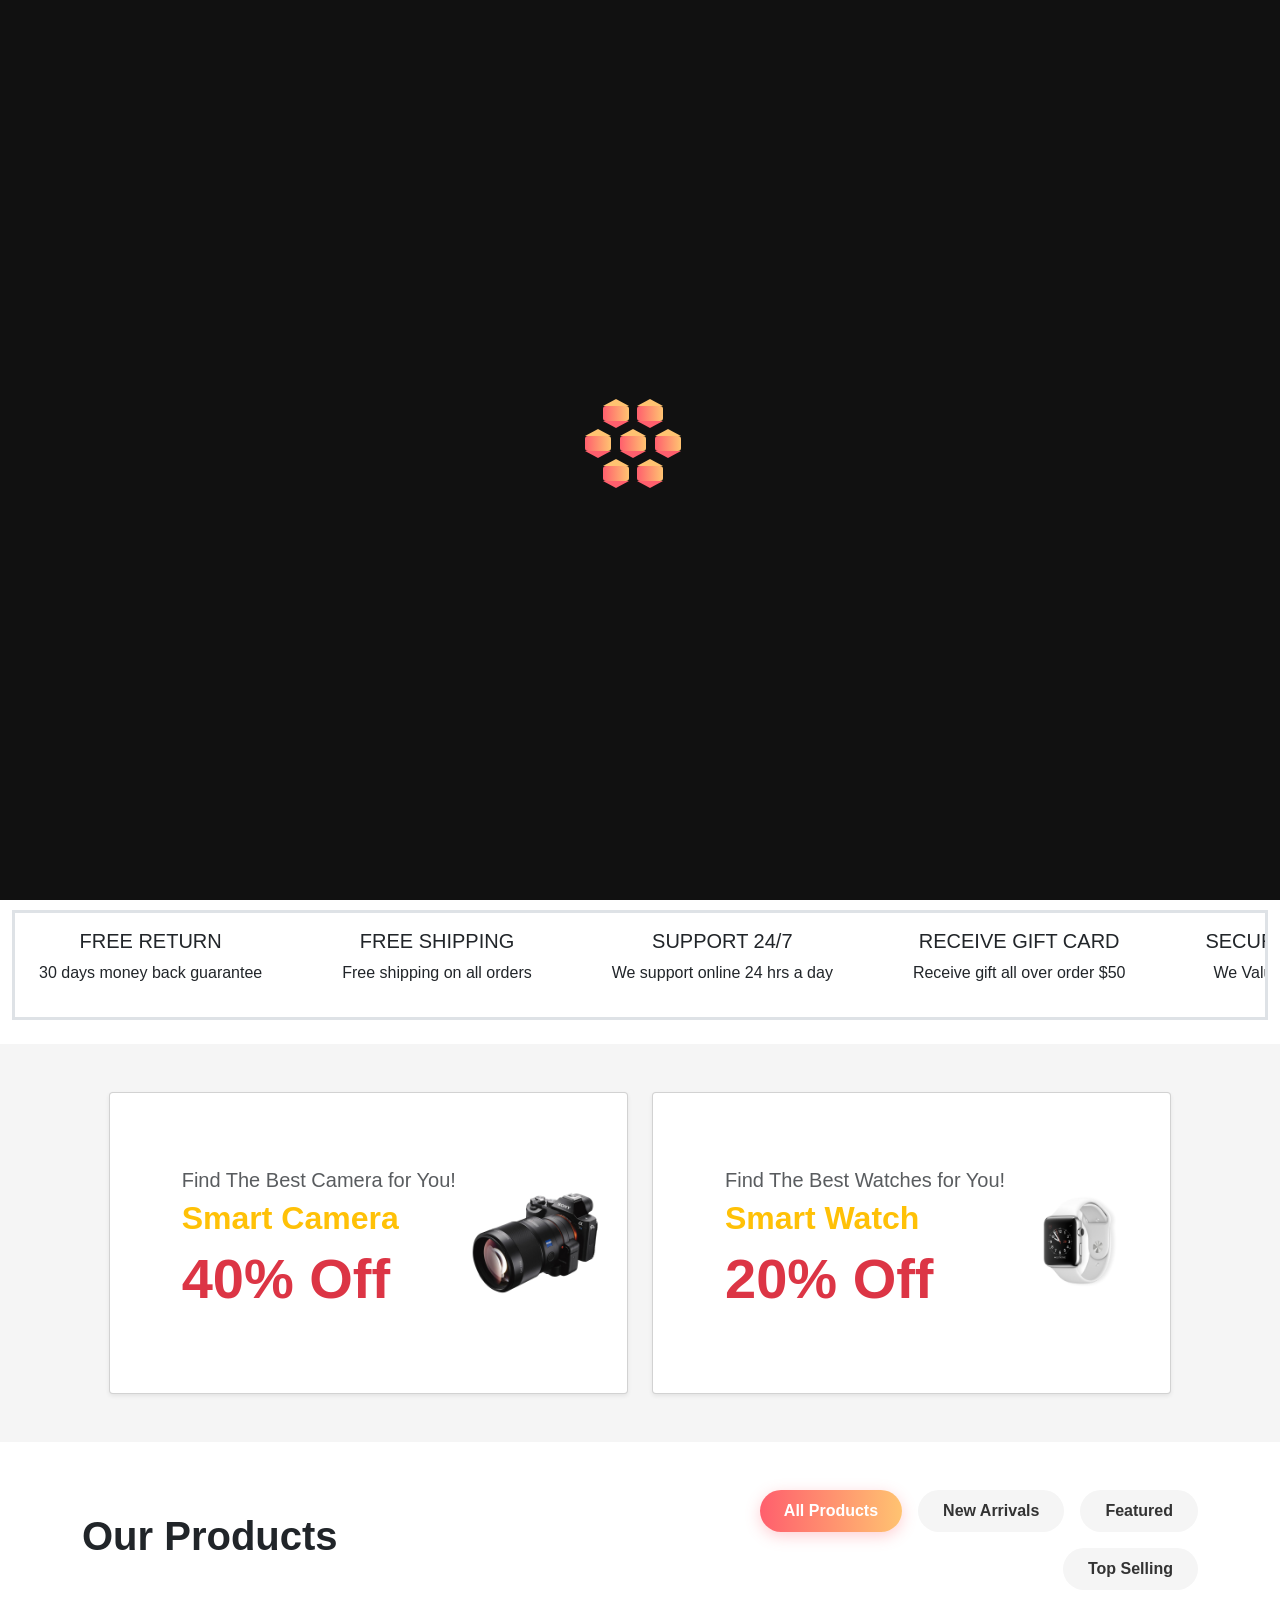
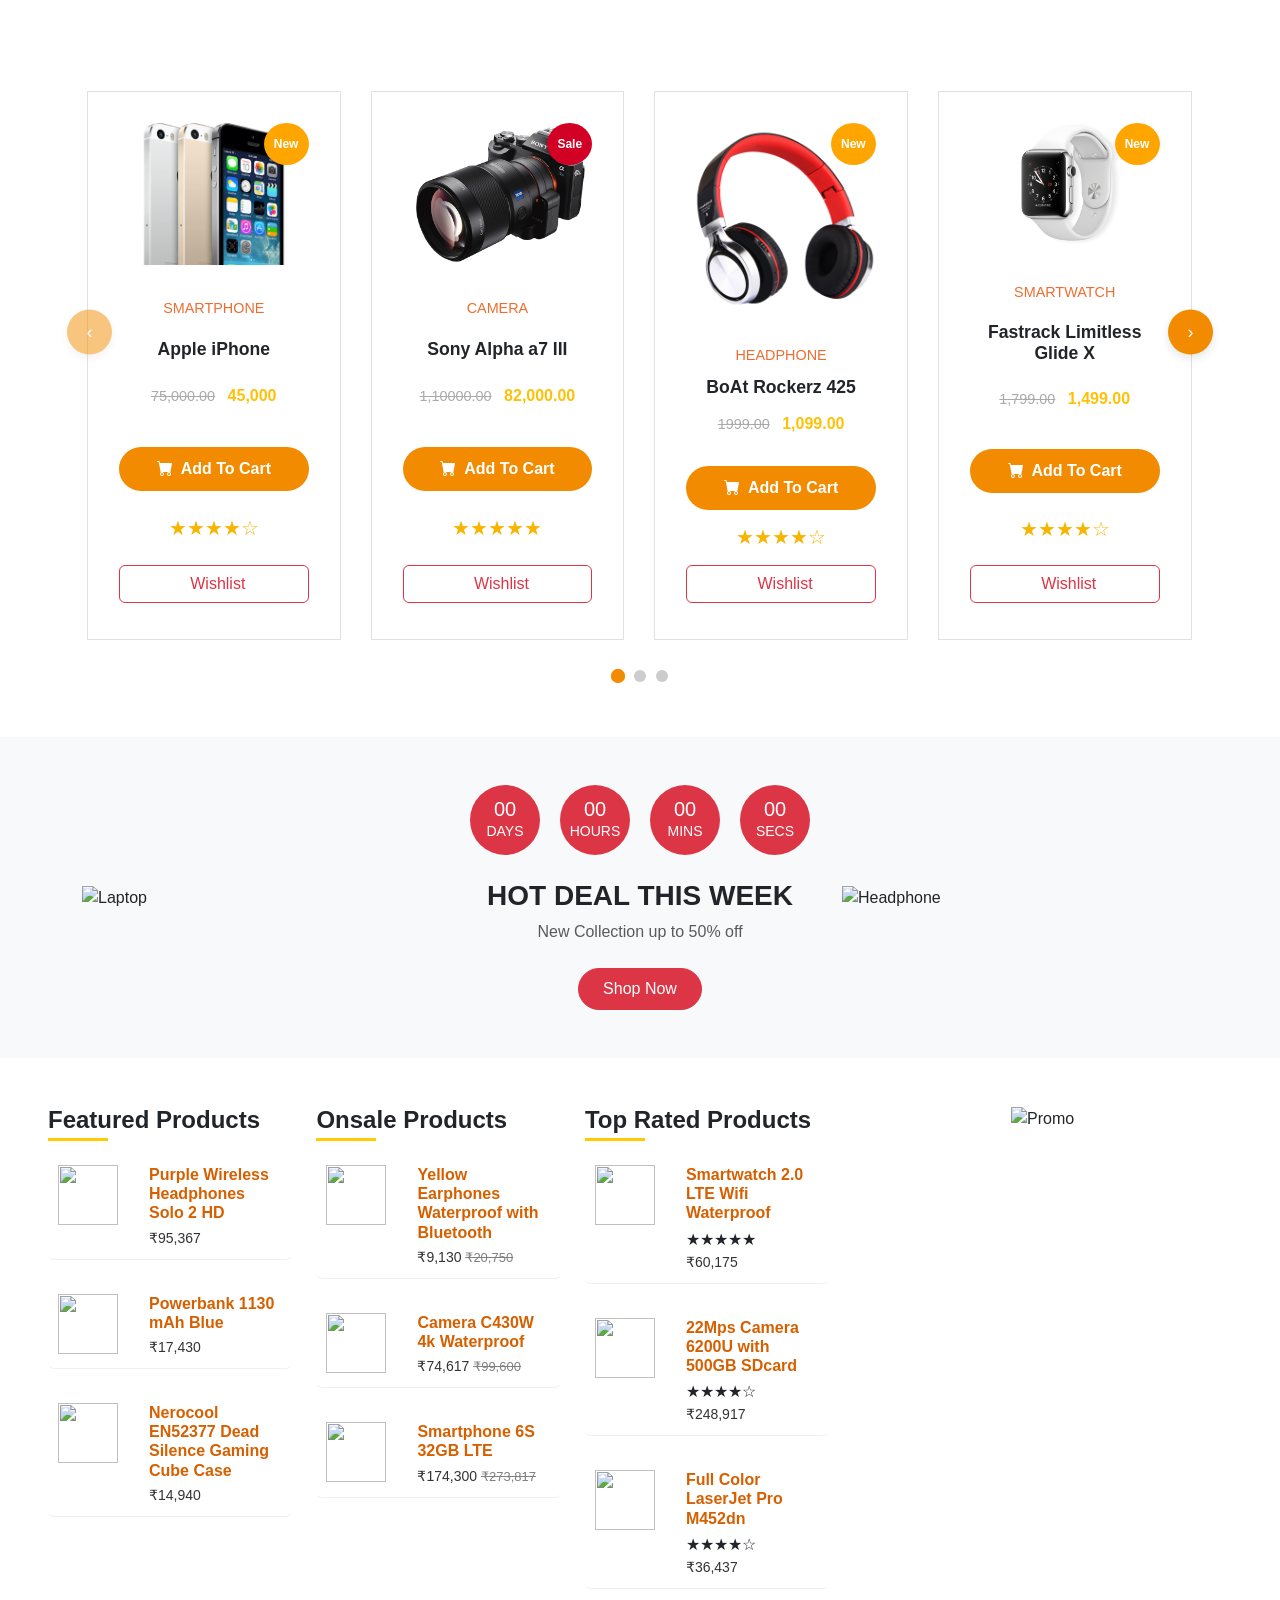
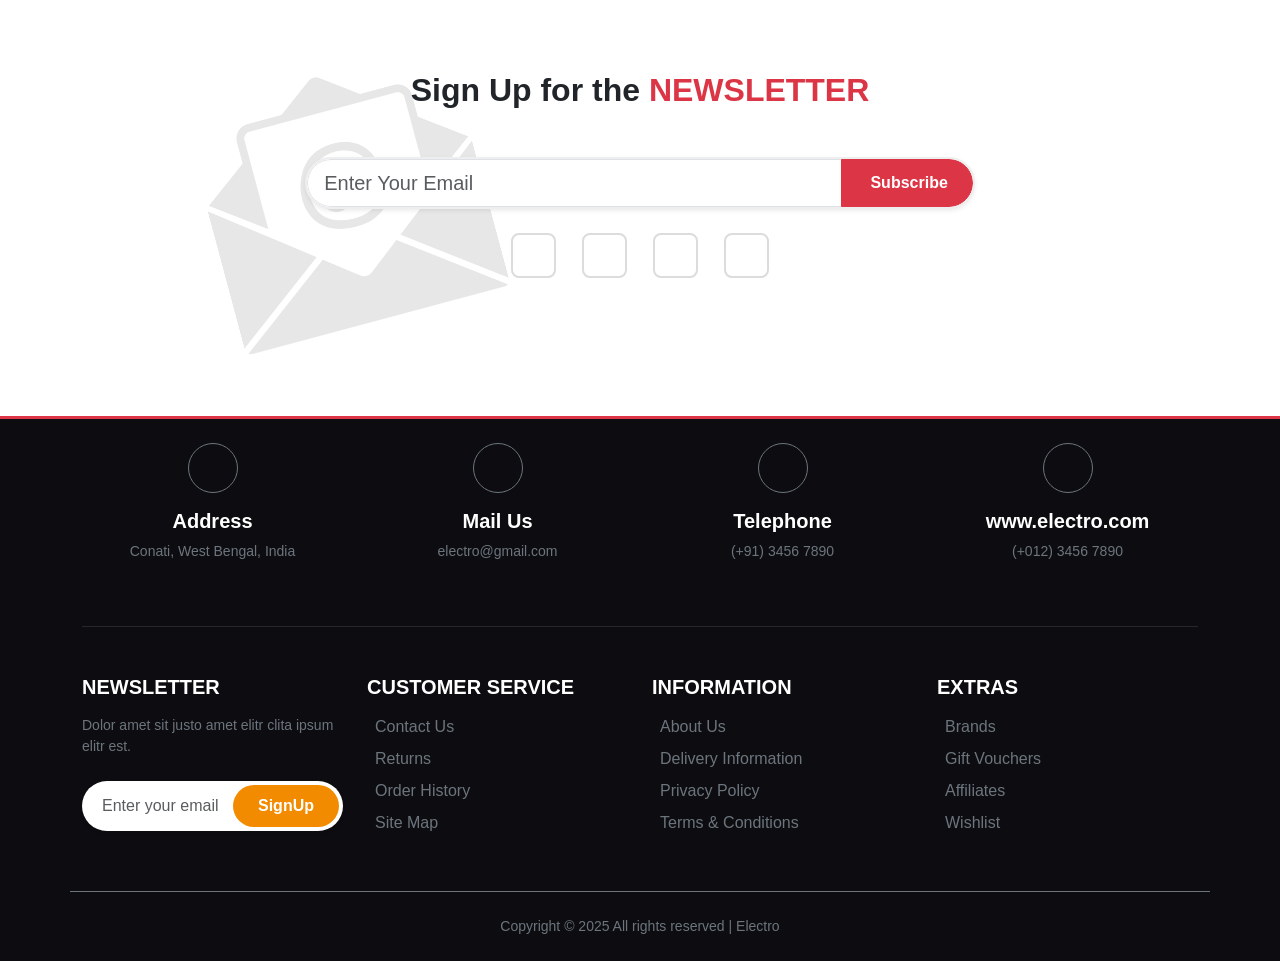
==== index.html @ 492ac446 "first commit" ====
<!DOCTYPE html>
<html lang="en">

<head>
  <meta charset="UTF-8">
  <meta name="viewport" content="width=device-width, initial-scale=1.0">
  <title>Electro</title>

  <link rel="preconnect" href="https://fonts.googleapis.com">
  <link rel="preconnect" href="https://fonts.gstatic.com" crossorigin>
  <link
    href="https://fonts.googleapis.com/css2?family=Exo+2:wght@400;600;700&family=Segoe+UI:wght@400;600;700&display=swap"
    rel="stylesheet">

  <link rel="stylesheet" href="Assets/bootstrap-5.3.7-dist/css/bootstrap.min.css">
  <link rel="stylesheet" href="https://cdnjs.cloudflare.com/ajax/libs/OwlCarousel2/2.3.4/assets/owl.carousel.min.css">
  <link rel="stylesheet"
    href="https://cdnjs.cloudflare.com/ajax/libs/OwlCarousel2/2.3.4/assets/owl.theme.default.min.css">

  <link rel="stylesheet" href="style.css">
  <link rel="stylesheet" href="https://cdnjs.cloudflare.com/ajax/libs/font-awesome/7.0.0/css/all.min.css">
  <link rel="stylesheet" href="https://cdnjs.cloudflare.com/ajax/libs/aos/2.3.4/aos.css">
  <link rel="icon" href="Assets/Images/Fav_icon.png" type="image/x-icon">
  <link rel="stylesheet" href="https://cdn.jsdelivr.net/npm/bootstrap-icons@1.11.3/font/bootstrap-icons.min.css">

  <style>

    @media (max-width: 576px) {
      body {
        padding-top: 260px !important;
      }

      .navbar-2 {
        top: 205px !important;
      }

      #carouselExampleAutoplaying {
        margin-top: 0;
        height: auto;
        min-height: 350px;
      }
    }

    #carouselExampleAutoplaying {
      position: relative;
      overflow: hidden;
      min-height: 450px;
      max-height: 70vh;
      background-color: #fff;
    }

    .carousel-inner,
    .carousel-item {
      height: 100%;
    }

    .carousel-item .row {
      height: 100%;
      align-items: center;
    }

    .carousel-control-prev,
    .carousel-control-next {
      top: 50%;
      transform: translateY(-50%);
      width: 45px;
      height: 45px;
      background-color: #f28b00;
      border-radius: 50%;
      opacity: 0.8;
    }

    @media (max-width: 576px) {

      .carousel-control-prev,
      .carousel-control-next {
        width: 38px;
        height: 38px;
        top: auto;
        bottom: 15px;
        transform: none;
      }

      .carousel-control-prev {
        left: 25%;
      }

      .carousel-control-next {
        right: 25%;
      }
    }

    #cart-toast {
      visibility: hidden;
      min-width: 200px;
      background: #28a745;
      color: #fff;
      text-align: center;
      border-radius: 8px;
      padding: 12px;
      position: fixed;
      z-index: 99999;
      right: 20px;
      bottom: 20px;
      font-size: 14px;
      opacity: 0;
      transition: opacity 0.3s;
    }

    #cart-toast.show {
      visibility: visible;
      opacity: 1;
    }

    #wishlist-toast {
      visibility: hidden;
      min-width: 200px;
      background: #e60023;
      color: #fff;
      text-align: center;
      border-radius: 8px;
      padding: 12px;
      position: fixed;
      z-index: 99999;
      right: 20px;
      bottom: 70px;
      opacity: 0;
      transition: opacity .3s;
    }

    #wishlist-toast.show {
      visibility: visible;
      opacity: 1;
    }
  </style>
  <script src="https://cdnjs.cloudflare.com/ajax/libs/jquery/3.7.1/jquery.min.js"></script>
  <script src="products.js"></script>
</head>

<body>


  <div id="preloader">
    <div class="honeycomb">
      <div></div>
      <div></div>
      <div></div>
      <div></div>
      <div></div>
      <div></div>
      <div></div>
    </div>
  </div>

  <div class="main">

    <div id="header-placeholder"></div>

    <div id="carouselExampleAutoplaying" class="carousel slide" data-bs-ride="carousel" data-bs-interval="4000">
      <div class="carousel-inner">
        <div class="carousel-item active">
          <div class="row g-0 h-100 align-items-center justify-content-center p-4 p-md-0">
            <div class="col-12 col-md-6 text-center">
              <img src="Assets/Images/carousel-1.png" class="img-fluid w-100" alt="Laptop"
                onerror="this.src='https://placehold.co/600x400/eeeeee/cccccc?text=Image+Not+Found'">
            </div>
            <div class="col-12 col-md-4 text-center text-md-start py-4">
              <h5 class="text-uppercase text-muted">Save up to ₹35,000</h5>
              <h1 class="fw-bold anim">On Selected Laptops, Desktops & Smartphones</h1>
              <p class="text-muted">*Terms & Conditions Apply</p>
              <a href="#" class="btn custom-orange rounded-pill px-4 pb-2 fw-bold py-2 fs-5" style="height: 50px;">Shop
                Now</a>
            </div>
          </div>
        </div>

        <div class="carousel-item">
          <div class="row g-0 h-100 align-items-center justify-content-center p-4 p-md-0">
            <div class="col-12 col-md-6 text-center">
              <img src="Assets/Images/carousel-2.png" class="img-fluid w-100" alt="Offer"
                onerror="this.src='https://placehold.co/600x400/eeeeee/cccccc?text=Image+Not+Found'">
            </div>
            <div class="col-12 col-md-4 text-center text-md-start py-4">
              <h5 class="text-uppercase text-muted">Big Discounts Upto 20%</h5>
              <h1 class="fw-bold anim">On Latest Gadgets, Accessories & Much more</h1>
              <p class="text-muted">*Limited Time Only</p>
              <a href="#" class="btn custom-orange rounded-pill px-4 fw-bold py-2 fs-5" style="height: 50px;">Shop
                Now</a>
            </div>
          </div>
        </div>
      </div>

      <button class="carousel-control-prev ms-4" type="button" data-bs-target="#carouselExampleAutoplaying"
        data-bs-slide="prev">
        <span class="carousel-control-prev-icon"></span>
      </button>
      <button class="carousel-control-next me-4" type="button" data-bs-target="#carouselExampleAutoplaying"
        data-bs-slide="next">
        <span class="carousel-control-next-icon"></span>
      </button>
    </div>


    <div class="container pt-4">
      <div class="row g-4">
        <div class="col-md-6 col-lg-4" data-aos="zoom-in-down">
          <div class="card text-white position-relative overflow-hidden  rounded-0" style="cursor: pointer;">
            <img src="https://themewagon.github.io/electro/img/shop01.png" class="card-img w-100" alt="Laptop">
            <div class="position-absolute top-0 start-0 w-100 h-100"
              style="background: linear-gradient(135deg, rgba(210, 47, 63, 0.8) 50%, transparent 50%);">
            </div>
            <div class="card-img-overlay d-flex flex-column justify-content-center">
              <h4 class="fw-bold">Laptop<br>Collection</h4>
              <h6>Shop Now <i class="fa-solid fa-arrow-right"></i></h6>
            </div>
          </div>
        </div>

        <div class="col-md-6 col-lg-4" data-aos="zoom-in-down">
          <div class="card text-white position-relative overflow-hidden rounded-0 " style="cursor: pointer;"">
        <img src=" https://themewagon.github.io/electro/img/shop03.png" class="card-img w-100" alt="Laptop">
            <div class="position-absolute top-0 start-0 w-100 h-100"
              style="background: linear-gradient(135deg, rgba(210, 47, 63, 0.8) 50%, transparent 50%);">
            </div>
            <div class="card-img-overlay d-flex flex-column justify-content-center">
              <h4 class="fw-bold">Smartphone<br>Collection</h4>
              <h6>Shop Now <i class="fa-solid fa-arrow-right"></i></h6>
            </div>
          </div>
        </div>

        <div class="col-md-6 col-lg-4" data-aos="zoom-in-down">
          <div class="card text-white position-relative overflow-hidden rounded-0" style="cursor: pointer;">
            <img src="https://themewagon.github.io/electro/img/shop02.png" class="card-img w-100" alt="Laptop">
            <div class="position-absolute top-0 start-0 w-100 h-100"
              style="background: linear-gradient(135deg, rgba(210, 47, 63, 0.8) 50%, transparent 50%);">
            </div>
            <div class="card-img-overlay d-flex flex-column justify-content-center">
              <h4 class="fw-bold">Electronics<br>Accessories<br>Collection</h4>
              <h6>Shop Now <i class="fa-solid fa-arrow-right"></i></h6>
            </div>
          </div>
        </div>
      </div>
    </div>


    <div class="container-fluid py-4 overflow-hidden">
      <div class="marquee-wrapper border border-3 mt-4 py-3">
        <div class="marquee d-flex align-items-center">
          <div class="marquee-item text-center px-4">
            <i class="fa-solid fa-rotate text-danger fs-2"></i>
            <h5>FREE RETURN</h5>
            <p>30 days money back guarantee</p>
          </div>
          <div class="marquee-item text-center px-4">
            <i class="fa-solid fa-paper-plane text-danger fs-2"></i>
            <h5>FREE SHIPPING</h5>
            <p>Free shipping on all orders</p>
          </div>
          <div class="marquee-item text-center px-4">
            <i class="fa-solid fa-gift text-danger fs-2"></i>
            <h5>SUPPORT 24/7</h5>
            <p>We support online 24 hrs a day</p>
          </div>
          <div class="marquee-item text-center px-4">
            <i class="fa-solid fa-credit-card text-danger fs-2"></i>
            <h5>RECEIVE GIFT CARD</h5>
            <p>Receive gift all over order $50</p>
          </div>
          <div class="marquee-item text-center px-4">
            <i class="fa-solid fa-lock text-danger fs-2"></i>
            <h5>SECURE PAYMENT</h5>
            <p>We Value Your Security</p>
          </div>
          <div class="marquee-item text-center px-4">
            <i class="fa-solid fa-blog text-danger fs-2"></i>
            <h5>ONLINE SERVICE</h5>
            <p>Free return products in 30 days</p>
          </div>

          <div class="marquee-item text-center px-4">
            <i class="fa-solid fa-rotate text-danger fs-2"></i>
            <h5>FREE RETURN</h5>
            <p>30 days money back guarantee</p>
          </div>
          <div class="marquee-item text-center px-4">
            <i class="fa-solid fa-paper-plane text-danger fs-2"></i>
            <h5>FREE SHIPPING</h5>
            <p>Free shipping on all orders</p>
          </div>
        </div>
      </div>
    </div>

    <div class="w-100 justify-content-center" style="min-height: 44vh; background-color: #f5f5f5;">
      <div class="py-5">
        <div class="row g-4 justify-content-center ">
          <div class="col-12 col-md-6 col-lg-5">
            <div class="card p-4 shadow-sm rounded-1" data-aos="zoom-out-right">
              <div class="row g-0 align-items-center py-5 ps-5">
                <div class="col-8">
                  <p class="card-text text-muted mb-1 fs-5">Find The Best Camera for You!</p>
                  <h2 class="card-title fw-bold text-warning">Smart Camera</h2>
                  <h1 class="text-danger fw-bold display-4">40% Off</h1>
                </div>
                <div class="col-4 d-flex justify-content-center align-items-center">
                  <img src="Assets/Images/pngegg.png" class="img-fluid rounded-start" alt="Smart Camera"
                    onerror="this.src='https://placehold.co/200x200/eeeeee/cccccc?text=Camera'">
                </div>
              </div>
            </div>
          </div>

          <div class="col-12 col-md-6 col-lg-5">
            <div class="card p-4 shadow-sm rounded-1" data-aos="zoom-out-left">
              <div class="row g-0 align-items-center ps-5 fs-5 py-5">
                <div class="col-8">
                  <p class="card-text text-muted mb-1 fs-5">Find The Best Watches for You!</p>
                  <h2 class="card-title fw-bold text-warning">Smart Watch</h2>
                  <h1 class="text-danger fw-bold display-4 ">20% Off</h1>
                </div>
                <div class="col-4 d-flex justify-content-center align-items-center">
                  <img src="Assets/Images/pngegg (1).png" class="img-fluid rounded-start" alt="Smart Watch"
                    onerror="this.src='https://placehold.co/200x200/eeeeee/cccccc?text=Watch'">
                </div>
              </div>
            </div>
          </div>
        </div>
      </div>
    </div>

    <div class="container my-5">
      <div class="row align-items-center text-center text-md-start">
        <div class="col-12 col-md-6 mb-3 mb-md-0">
          <h1 class="fw-bold text-dark">Our Products</h1>
        </div>
        <div class="col-12 col-md-6 d-flex justify-content-center justify-content-md-end flex-wrap gap-3 ps-3 ps-md-0"
          id="product-filters">
          <button class="btn button text-white fw-semibold px-4 py-2 rounded-pill active" data-filter="all">
            All Products
          </button>
          <button class="btn bg-body-secondary fw-semibold px-4 py-2 rounded-pill" data-filter="new">
            New Arrivals
          </button>
          <button class="btn bg-body-secondary fw-semibold px-4 py-2 rounded-pill" data-filter="featured">
            Featured
          </button>
          <button class="btn bg-body-secondary fw-semibold px-4 py-2 rounded-pill" data-filter="top">
            Top Selling
          </button>
        </div>
      </div>
    </div>

    <div class="container py-5">
      <div id="product-carousel" class="owl-carousel owl-theme">

        <div class="product-item" data-id="1" data-category="new">
          <div class="product-card p-3 border rounded-0" data-aos="zoom-out">
            <div class="product-img">
              <img src="Assets/Images/pngegg (3).png" class="img-fluid" alt="Product"
                onerror="this.src='https://placehold.co/300x300/eeeeee/cccccc?text=iPhone'">
              <span class="badge-top">New</span>
              <div class="overlay view-details-btn"><i class="bi bi-eye"></i></div>
            </div>
            <div class="product-info">
              <h6>SmartPhone</h6>
              <h5>Apple iPhone</h5>
              <p class="price"><del>75,000.00</del> <span class="fw-bold text-warning">45,000</span></p>
              <button class="add-cart-btn custom-orange"><i class="bi bi-cart-fill me-2"></i>Add To Cart</button>
              <div class="rating mt-2 fs-5">★★★★☆</div>
              <button class="add-wishlist-btn btn btn-outline-danger w-100 mt-2">
                <i class="fa-regular fa-heart me-2"></i>Wishlist
              </button>

            </div>
          </div>
        </div>

        <div class="product-item" data-id="2" data-category="top">
          <div class="product-card p-3 border rounded-0" data-aos="zoom-out">
            <div class="product-img">
              <img src="Assets/Images/pngegg.png" class="img-fluid" alt="Product"
                onerror="this.src='https://placehold.co/300x300/eeeeee/cccccc?text=Camera'">
              <span class="badge-top bg-danger">Sale</span>
              <div class="overlay view-details-btn"><i class="bi bi-eye"></i></div>
            </div>
            <div class="product-info">
              <h6>Camera</h6>
              <h5>Sony Alpha a7 III</h5>
              <p class="price"><del>1,10000.00</del> <span class="fw-bold text-warning">82,000.00</span></p>
              <button class="add-cart-btn custom-orange"><i class="bi bi-cart-fill me-2"></i>Add To Cart</button>
              <div class="rating mt-2 fs-5">★★★★★</div>
              <button class="add-wishlist-btn btn btn-outline-danger w-100 mt-2">
                <i class="fa-regular fa-heart me-2"></i>Wishlist
              </button>

            </div>
          </div>
        </div>

        <div class="product-item" data-id="3" data-category="new">
          <div class="product-card p-3 border rounded-0" data-aos="zoom-out">
            <div class="product-img">
              <img src="Assets/Images/pngegg (2).png" class="img-fluid" alt="Product"
                onerror="this.src='https://placehold.co/300x300/eeeeee/cccccc?text=Headphone'">
              <span class="badge-top">New</span>
              <div class="overlay view-details-btn"><i class="bi bi-eye"></i></div>
            </div>
            <div class="product-info">
              <h6>Headphone</h6>
              <h5>BoAt Rockerz 425</h5>
              <p class="price"><del>1999.00</del> <span class="fw-bold text-warning">1,099.00</span></p>
              <button class="add-cart-btn custom-orange"><i class="bi bi-cart-fill me-2"></i>Add To Cart</button>
              <div class="rating mt-2 fs-5">★★★★☆</div>
              <button class="add-wishlist-btn btn btn-outline-danger w-100 mt-2">
                <i class="fa-regular fa-heart me-2"></i>Wishlist
              </button>

            </div>
          </div>
        </div>

        <div class="product-item" data-id="4" data-category="new">
          <div class="product-card p-3 border rounded-0" data-aos="zoom-out">
            <div class="product-img">
              <img src="Assets/Images/pngegg (1).png" class="img-fluid" alt="Product"
                onerror="this.src='https://placehold.co/300x300/eeeeee/cccccc?text=Watch'">
              <span class="badge-top">New</span>
              <div class="overlay view-details-btn"><i class="bi bi-eye"></i></div>
            </div>
            <div class="product-info">
              <h6>SmartWatch</h6>
              <h5>Fastrack Limitless Glide X</h5>
              <p class="price"><del>1,799.00</del> <span class="fw-bold text-warning">1,499.00</span></p>
              <button class="add-cart-btn custom-orange"><i class="bi bi-cart-fill me-2"></i>Add To Cart</button>
              <div class="rating mt-2 fs-5">★★★★☆</div>
              <button class="add-wishlist-btn btn btn-outline-danger w-100 mt-2">
                <i class="fa-regular fa-heart me-2"></i>Wishlist
              </button>

            </div>
          </div>
        </div>

        <div class="product-item" data-id="5" data-category="featured">
          <div class="product-card p-3 border rounded-0" data-aos="zoom-out">
            <div class="product-img">
              <img src="https://themewagon.github.io/electro/img/shop01.png" class="img-fluid" alt="Product">
              <span class="badge-top bg-info">Featured</span>
              <div class="overlay view-details-btn"><i class="bi bi-eye"></i></div>
            </div>
            <div class="product-info">
              <h6>Laptop</h6>
              <h5>HP Pavilion x360</h5>
              <p class="price"><del>85,000.00</del> <span class="fw-bold text-warning">72,000.00</span></p>
              <button class="add-cart-btn custom-orange"><i class="bi bi-cart-fill me-2"></i>Add To Cart</button>
              <div class="rating mt-2 fs-5">★★★★☆</div>
              <button class="add-wishlist-btn btn btn-outline-danger w-100 mt-2">
                <i class="fa-regular fa-heart me-2"></i>Wishlist
              </button>

            </div>
          </div>
        </div>

        <div class="product-item" data-id="6" data-category="featured">
          <div class="product-card p-3 border rounded-0" data-aos="zoom-out">
            <div class="product-img">
              <img src="Assets/Images/speaker.png" class="img-fluid" alt="Product"
                onerror="this.src='Assets/Images/speaker.png'">
              <span class="badge-top bg-info">Featured</span>
              <div class="overlay view-details-btn"><i class="bi bi-eye"></i></div>
            </div>
            <div class="product-info">
              <h6>Speaker</h6>
              <h5>Amazon Echo Dot</h5>
              <p class="price"><del>4,499.00</del> <span class="fw-bold text-warning">3,999.00</span></p>
              <button class="add-cart-btn custom-orange"><i class="bi bi-cart-fill me-2"></i>Add To Cart</button>
              <div class="rating mt-2 fs-5">★★★★☆</div>
              <button class="add-wishlist-btn btn btn-outline-danger w-100 mt-2">
                <i class="fa-regular fa-heart me-2"></i>Wishlist
              </button>

            </div>
          </div>
        </div>

        <div class="product-item" data-id="7" data-category="featured">
          <div class="product-card p-3 border rounded-0" data-aos="zoom-out">
            <div class="product-img">
              <img src="Assets/Images/drone.webp" class="img-fluid" alt="Product"
                onerror="this.src='Assets/Images/drone.webp'">
              <span class="badge-top bg-info">Featured</span>
              <div class="overlay view-details-btn"><i class="bi bi-eye"></i></div>
            </div>
            <div class="product-info">
              <h6>Drone</h6>
              <h5>DJI Mini 3 Pro</h5>
              <p class="price"><del>1,15,000.00</del> <span class="fw-bold text-warning">98,000.00</span></p>
              <button class="add-cart-btn custom-orange"><i class="bi bi-cart-fill me-2"></i>Add To Cart</button>
              <div class="rating mt-2 fs-5">★★★★★</div>
              <button class="add-wishlist-btn btn btn-outline-danger w-100 mt-2">
                <i class="fa-regular fa-heart me-2"></i>Wishlist
              </button>

            </div>
          </div>
        </div>

        <div class="product-item" data-id="8" data-category="top">
          <div class="product-card p-3 border rounded-0" data-aos="zoom-out">
            <div class="product-img">
              <img src="Assets/Images/playstation.png" class="img-fluid" alt="Product"
                onerror="this.src='Assets/Images/playstation.png'">
              <span class="badge-top bg-success">Top</span>
              <div class="overlay view-details-btn"><i class="bi bi-eye"></i></div>
            </div>
            <div class="product-info">
              <h6>Console</h6>
              <h5>Sony PlayStation 5</h5>
              <p class="price"><del>55,000.00</del> <span class="fw-bold text-warning">49,990.00</span></p>
              <button class="add-cart-btn custom-orange"><i class="bi bi-cart-fill me-2"></i>Add To Cart</button>
              <div class="rating mt-2 fs-5">★★★★★</div>
              <button class="add-wishlist-btn btn btn-outline-danger w-100 mt-2">
                <i class="fa-regular fa-heart me-2"></i>Wishlist
              </button>

            </div>
          </div>
        </div>

        <div class="product-item" data-id="9" data-category="new">
          <div class="product-card p-3 border rounded-0" data-aos="zoom-out">
            <div class="product-img">
              <img src="Assets/Images/samsungtab.avif" class="img-fluid" alt="Product"
                onerror="this.src='Assets/Images/samsungtab.avif'">
              <span class="badge-top">New</span>
              <div class="overlay view-details-btn"><i class="bi bi-eye"></i></div>
            </div>
            <div class="product-info">
              <h6>Tablet</h6>
              <h5>Samsung Galaxy Tab S8</h5>
              <p class="price"><del>68,000.00</del> <span class="fw-bold text-warning">55,000.00</span></p>
              <button class="add-cart-btn custom-orange"><i class="bi bi-cart-fill me-2"></i>Add To Cart</button>
              <div class="rating mt-2 fs-5">★★★★☆</div>
              <button class="add-wishlist-btn btn btn-outline-danger w-100 mt-2">
                <i class="fa-regular fa-heart me-2"></i>Wishlist
              </button>

            </div>
          </div>
        </div>

        <div class="product-item" data-id="10" data-category="featured">
          <div class="product-card p-3 border rounded-0" data-aos="zoom-out">
            <div class="product-img">
              <img src="Assets/Images/meta vr.webp" class="img-fluid" alt="Product"
                onerror="this.src='Assets/Images/meta vr.webp'">
              <span class="badge-top bg-info">Featured</span>
              <div class="overlay view-details-btn"><i class="bi bi-eye"></i></div>
            </div>
            <div class="product-info">
              <h6>VR</h6>
              <h5>Meta Quest 3</h5>
              <p class="price"><del>52,000.00</del> <span class="fw-bold text-warning">48,500.00</span></p>
              <button class="add-cart-btn custom-orange"><i class="bi bi-cart-fill me-2"></i>Add To Cart</button>
              <div class="rating mt-2 fs-5">★★★★★</div>
              <button class="add-wishlist-btn btn btn-outline-danger w-100 mt-2">
                <i class="fa-regular fa-heart me-2"></i>Wishlist
              </button>

            </div>
          </div>
        </div>

        <div class="product-item" data-id="11" data-category="top">
          <div class="product-card p-3 border rounded-0" data-aos="zoom-out">
            <div class="product-img">
              <img src="Assets/Images/keyboard.webp" class="img-fluid" alt="Product"
                onerror="this.src='Assets/Images/keyboard.webp'">
              <span class="badge-top bg-success">Top</span>
              <div class="overlay view-details-btn"><i class="bi bi-eye"></i></div>
            </div>
            <div class="product-info">
              <h6>Accessory</h6>
              <h5>Logitech MX Keys</h5>
              <p class="price"><del>12,995.00</del> <span class="fw-bold text-warning">9,999.00</span></p>
              <button class="add-cart-btn custom-orange"><i class="bi bi-cart-fill me-2"></i>Add To Cart</button>
              <div class="rating mt-2 fs-5">★★★★★</div>
              <button class="add-wishlist-btn btn btn-outline-danger w-100 mt-2">
                <i class="fa-regular fa-heart me-2"></i>Wishlist
              </button>

            </div>
          </div>
        </div>

        <div class="product-item" data-id="12" data-category="top">
          <div class="product-card p-3 border rounded-0" data-aos="zoom-out">
            <div class="product-img">
              <img src="Assets/Images/monitor.jpg" class="img-fluid" alt="Product"
                onerror="this.src='Assets/Images/monitor.jpg'">
              <span class="badge-top bg-success">Top</span>
              <div class="overlay view-details-btn"><i class="bi bi-eye"></i></div>
            </div>
            <div class="product-info">
              <h6>Monitor</h6>
              <h5>Dell 27" 4K Monitor</h5>
              <p class="price"><del>35,000.00</del> <span class="fw-bold text-warning">28,000.00</span></p>
              <button class="add-cart-btn custom-orange"><i class="bi bi-cart-fill me-2"></i>Add To Cart</button>
              <div class="rating mt-2 fs-5">★★★★☆</div>
              <button class="add-wishlist-btn btn btn-outline-danger w-100 mt-2">
                <i class="fa-regular fa-heart me-2"></i>Wishlist
              </button>

            </div>
          </div>
        </div>

      </div>
    </div>
    <div class="hot-deal py-5 bg-light">
      <div class="container">
        <div class="row align-items-center text-center text-md-start">
          <div class="col-md-4 mb-4 mb-md-0">
            <img src=" https://themewagon.github.io/electro/img/shop01.png" class="img-fluid" alt="Laptop">
          </div>

          <div class="col-md-4">
            <div class="d-flex justify-content-center justify-content-md-between mb-4" id="countdown">
              <div class="text-center">
                <div
                  class="circle bg-danger text-white rounded-circle d-flex flex-column justify-content-center align-items-center mx-2"
                  style="width:70px; height:70px;">
                  <h5 id="days" class="mb-0">00</h5>
                  <small>DAYS</small>
                </div>
              </div>
              <div class="text-center">
                <div
                  class="circle bg-danger text-white rounded-circle d-flex flex-column justify-content-center align-items-center mx-2"
                  style="width:70px; height:70px;">
                  <h5 id="hours" class="mb-0">00</h5>
                  <small>HOURS</small>
                </div>
              </div>
              <div class="text-center">
                <div
                  class="circle bg-danger text-white rounded-circle d-flex flex-column justify-content-center align-items-center mx-2"
                  style="width:70px; height:70px;">
                  <h5 id="minutes" class="mb-0">00</h5>
                  <small>MINS</small>
                </div>
              </div>
              <div class="text-center">
                <div
                  class="circle bg-danger text-white rounded-circle d-flex flex-column justify-content-center align-items-center mx-2"
                  style="width:70px; height:70px;">
                  <h5 id="seconds" class="mb-0">00</h5>
                  <small>SECS</small>
                </div>
              </div>
            </div>


            <h3 class="fw-bold text-uppercase text-center">Hot Deal This Week</h3>
            <p class="text-muted mb-4 text-center">New Collection up to 50% off</p>
            <div class="d-lg-flex justify-content-lg-center">
              <a href="#" class="btn btn-danger btn-animated rounded-pill px-4 py-2 d-block d-lg-inline mx-auto">Shop
                Now</a>
            </div>
          </div>

          <div class="col-md-4 mt-4 mt-md-0 ">
            <img src=" https://themewagon.github.io/electro/img/shop03.png" class="img-fluid" alt="Headphone">
          </div>
        </div>
      </div>
    </div>



    <div class="mx-5 pt-5 cn1">
      <div class="row">

        <div class="col-lg-8">
          <div class="row">

            <div class="col-lg-4 mb-5">
              <h4 class="section-title">Featured Products</h4>

              <div class="d-flex mb-4 small-product">
                <img src="https://transvelo.github.io/electro-html/2.0/assets/img/720X660/img1.jpg" class="prod-img">
                <div class="ms-3">
                  <h6 class="prod-title">Purple Wireless Headphones Solo 2 HD</h6>
                  <p class="prod-price">₹95,367</p>
                </div>
              </div>

              <div class="d-flex mb-4 small-product">
                <img src="https://transvelo.github.io/electro-html/2.0/assets/img/75X75/img2.jpg" class="prod-img">
                <div class="ms-3">
                  <h6 class="prod-title">Powerbank 1130 mAh Blue</h6>
                  <p class="prod-price">₹17,430</p>
                </div>
              </div>

              <div class="d-flex mb-4 small-product">
                <img src="https://transvelo.github.io/electro-html/2.0/assets/img/75X75/img3.jpg" class="prod-img">
                <div class="ms-3">
                  <h6 class="prod-title">Nerocool EN52377 Dead Silence Gaming Cube Case</h6>
                  <p class="prod-price">₹14,940</p>
                </div>
              </div>
            </div>

            <div class="col-lg-4 mb-5">
              <h4 class="section-title">Onsale Products</h4>

              <div class="d-flex mb-4 small-product">
                <img src="https://transvelo.github.io/electro-html/2.0/assets/img/75X75/img4.jpg" class="prod-img">
                <div class="ms-3">
                  <h6 class="prod-title">Yellow Earphones Waterproof with Bluetooth</h6>
                  <p class="prod-price">
                    ₹9,130 <del class="old-price">₹20,750</del>
                  </p>
                </div>
              </div>

              <div class="d-flex mb-4 small-product">
                <img src="https://transvelo.github.io/electro-html/2.0/assets/img/75X75/img4.jpg" class="prod-img">
                <div class="ms-3">
                  <h6 class="prod-title">Camera C430W 4k Waterproof</h6>
                  <p class="prod-price">
                    ₹74,617 <del class="old-price">₹99,600</del>
                  </p>
                </div>
              </div>

              <div class="d-flex mb-4 small-product">
                <img src="https://transvelo.github.io/electro-html/2.0/assets/img/75X75/img5.jpg" class="prod-img">
                <div class="ms-3">
                  <h6 class="prod-title">Smartphone 6S 32GB LTE</h6>
                  <p class="prod-price">
                    ₹174,300 <del class="old-price">₹273,817</del>
                  </p>
                </div>
              </div>
            </div>

            <div class="col-lg-4 mb-5">
              <h4 class="section-title">Top Rated Products</h4>

              <div class="d-flex mb-4 small-product">
                <img src="https://transvelo.github.io/electro-html/2.0/assets/img/75X75/img7.jpg" class="prod-img">
                <div class="ms-3">
                  <h6 class="prod-title">Smartwatch 2.0 LTE Wifi Waterproof</h6>
                  <div class="stars">★★★★★</div>
                  <p class="prod-price">₹60,175</p>
                </div>
              </div>

              <div class="d-flex mb-4 small-product">
                <img src="https://transvelo.github.io/electro-html/2.0/assets/img/75X75/img8.jpg" class="prod-img">
                <div class="ms-3">
                  <h6 class="prod-title">22Mps Camera 6200U with 500GB SDcard</h6>
                  <div class="stars">★★★★☆</div>
                  <p class="prod-price">₹248,917</p>
                </div>
              </div>

              <div class="d-flex mb-4 small-product">
                <img src="https://transvelo.github.io/electro-html/2.0/assets/img/75X75/img9.jpg" class="prod-img">
                <div class="ms-3">
                  <h6 class="prod-title">Full Color LaserJet Pro M452dn</h6>
                  <div class="stars">★★★★☆</div>
                  <p class="prod-price">₹36,437</p>
                </div>
              </div>
            </div>

          </div>
        </div>

        <div class="col-lg-4 text-center">
          <img src="https://transvelo.github.io/electro-html/2.0/assets/img/330X360/img1.jpg" alt="Promo"
            class="img-fluid">
        </div>

      </div>
    </div>
    <div id="footer-placeholder"></div>

    <div id="cart-toast">Added to Cart!</div>
    <div id="wishlist-toast">Added to Wishlist ❤️</div>

  </div>
  <script src="https://cdnjs.cloudflare.com/ajax/libs/jquery/3.7.1/jquery.min.js"></script>
  <script src="https://cdn.jsdelivr.net/npm/bootstrap@5.3.3/dist/js/bootstrap.bundle.min.js"></script>
  <script src="https://cdnjs.cloudflare.com/ajax/libs/OwlCarousel2/2.3.4/owl.carousel.min.js"></script>
  <script src="https://unpkg.com/aos@next/dist/aos.js"></script>

  <script>
    $(function () {
      // --- 1. HEADER LOADING & SETUP ---
      $("#header-placeholder").load("header.html", function () {
        updateMiniCartUI(); 

        var path = window.location.pathname;
        var page = path.split("/").pop() || "index.html";
        $('.navbar-nav .nav-link').removeClass('active');
        $('.navbar-nav a[href="' + page + '"]').addClass('active');

        function fixNavbarGap() {
          const h1 = $('.navbar-1').outerHeight();
          const h2 = $('.navbar-2').outerHeight();
          if (h1 && h2) {
            $('.navbar-2').css('top', h1 + 'px');
            $('body').css('padding-top', (h1 + h2 + 15) + 'px');
          }
        }
        setTimeout(fixNavbarGap, 100);
        window.addEventListener('resize', fixNavbarGap);
      });

      $("#footer-placeholder").load("footer.html");

      $(document).on('click', '.add-cart-btn', function (e) {
        e.preventDefault();

        let card = $(this).closest('.product-card'); 
        if (card.length === 0) card = $(this).closest('.col-md-4'); 

        let title = card.find('h5').text() || card.find('h1').text();
        let priceStr = card.find('.price span').text() || card.find('.display-4').text() || "0";
        let price = parseFloat(priceStr.replace(/[^0-9.]/g, ''));
        let img = card.find('img').attr('src');

        if (!title) return;

        let product = {
          id: img,
          title: title.trim(),
          price: price,
          img: img,
          qty: 1
        };


        let cart = JSON.parse(localStorage.getItem('electroCart')) || [];
        let existing = cart.find(item => item.id === product.id);

        if (existing) {
          existing.qty++;
        } else {
          cart.push(product);
        }

        localStorage.setItem('electroCart', JSON.stringify(cart));

        updateMiniCartUI(); 
        showToast(); 
      });

      // --- 3. REMOVE FROM MINI CART ---
      $(document).on('click', '.mini-cart-remove', function (e) {
        e.preventDefault();
        e.stopPropagation();
        let index = $(this).data('index');
        let cart = JSON.parse(localStorage.getItem('electroCart')) || [];

        cart.splice(index, 1);
        localStorage.setItem('electroCart', JSON.stringify(cart));
        updateMiniCartUI();
      });

      // --- 4. UPDATE MINI CART UI FUNCTION (FIXED IDs) ---
      window.updateMiniCartUI = function () {
        let cart = JSON.parse(localStorage.getItem('electroCart')) || [];
        let count = cart.reduce((acc, item) => acc + item.qty, 0);
        let total = cart.reduce((acc, item) => acc + (item.price * item.qty), 0);

        $('#header-cart-count').text(count);

        let html = '';
        if (cart.length === 0) {
          html = `<div class="empty-mini-cart">
                        <i class="fa-solid fa-cart-arrow-down" style="font-size: 30px; color: #ccc;"></i>
                        <p class="m-0 small text-muted">No products in the cart.</p>
                    </div>`;
          $('#mini-cart-footer').hide(); 
        } else {

          for (let i = cart.length - 1; i >= 0; i--) {
            let item = cart[i];
            if (cart.length - i > 3) break; 

            html += `
                    <div class="mini-cart-item">
                        <img src="${item.img}" class="mini-cart-img">
                        <div class="mini-cart-info">
                            <h6><a href="#">${item.title}</a></h6>
                            <span>${item.qty} x <span class="text-danger fw-bold">₹${item.price.toLocaleString()}</span></span>
                        </div>
                        <button class="mini-cart-remove" data-index="${i}" title="Remove">
                            <i class="fa-solid fa-xmark"></i>
                        </button>
                    </div>
                `;
          }
          if (cart.length > 3) {
            html += `<div class="text-center small text-muted py-2">+ ${cart.length - 3} more items</div>`;
          }

          $('#mini-cart-footer').show(); 
          $('#mini-cart-subtotal').text('₹' + total.toLocaleString());
        }
        $('#mini-cart-list').html(html); 
      }

      function showToast() {
        var x = document.getElementById("cart-toast");
        if (x) { x.className = "show"; setTimeout(() => x.className = x.className.replace("show", ""), 3000); }
      }

      // --- 5. CAROUSEL & PLUGINS ---
      AOS.init({ duration: 600, offset: 100, once: true });

      $(window).on('load', function () {
        $('#preloader').addClass('hide');
      });

      const owlOptions = { loop: false, margin: 20, nav: true, dots: true, responsive: { 0: { items: 1 }, 576: { items: 2 }, 992: { items: 4 } } };
      const $owl = $("#product-carousel");
      const $allItems = $owl.find(".product-item").clone(true);
      $owl.owlCarousel(owlOptions);

      $("#product-filters button").on("click", function () {
        $("#product-filters button").removeClass("active button text-white").addClass("bg-body-secondary");
        $(this).addClass("active button text-white").removeClass("bg-body-secondary");

        let filter = $(this).data("filter");
        $owl.trigger("destroy.owl.carousel").html("");

        let items = filter === "all" ? $allItems : $allItems.filter('[data-category="' + filter + '"]');
        $owl.append(items).owlCarousel(owlOptions);
      });

      const saleEnd = new Date("2025-12-31T23:59:59").getTime();
      setInterval(() => {
        const now = new Date().getTime();
        const dist = saleEnd - now;
        if (dist > 0) {
          $("#days").text(Math.floor(dist / (1000 * 60 * 60 * 24)).toString().padStart(2, 0));
          $("#hours").text(Math.floor((dist % (1000 * 60 * 60 * 24)) / (1000 * 60 * 60)).toString().padStart(2, 0));
          $("#minutes").text(Math.floor((dist % (1000 * 60 * 60)) / (1000 * 60)).toString().padStart(2, 0));
          $("#seconds").text(Math.floor((dist % (1000 * 60)) / 1000).toString().padStart(2, 0));
        }
      }, 1000);
    });

    $(document).on("click", ".add-wishlist-btn", function () {

      let card = $(this).closest(".product-card");
      let title = card.find("h5").text();
      let price = parseFloat(card.find(".price span").text().replace(/,/g, ''));
      let img = card.find("img").attr("src");

      let wishlist = JSON.parse(localStorage.getItem("wishlist")) || [];

      if (!wishlist.some(item => item.title === title)) {
        wishlist.push({ title, price, img });
        localStorage.setItem("wishlist", JSON.stringify(wishlist));

        updateWishlistCount();
        showWishlistToast();
      } else {
        alert("Already in Wishlist");
      }
    });

    function showWishlistToast() {
      let x = document.getElementById("wishlist-toast");
      x.className = "show";
      setTimeout(() => x.className = x.className.replace("show", ""), 2500);
    }


      $(document).on("click", ".view-details-btn", function () {
    let id = $(this).closest(".product-item").data("id");
    if (!id) return;
    window.location.href = `product-details.html?id=${id}`;
});

  </script>
</body>

</html>
---- style.css ----
* {
  margin: 0;
  padding: 0;
  box-sizing: border-box;
  font-family: "Segoe UI", Tahoma, Geneva, Verdana, sans-serif;
}

.navbar-brand,
h1,
h2,
h3,
h4,
h5,
h6,
.button,
.add-cart-btn {
  font-family: "Geom", "Segoe UI", sans-serif !important;
}

html,
body {
  scroll-behavior: smooth;
  overflow-x: hidden;
}

body {
  padding-top: 150px;
}

/* =========================================
   2. NAVBAR & HEADER (Z-INDEX FIX ADDED HERE)
   ========================================= */
.topbar {
  background-color: #1e1f29;
  width: 100%;
  min-height: 35px;
  z-index: 1060; /* Highest priority */
  position: fixed;
  top: 0;
  left: 0;
}

.navbar-1 {
  position: fixed;
  top: 0px;
  width: 100%;
  z-index: 1050; 
}

.navbar-2 {
  position: fixed;
  top: 105px; 
  width: 100%;
  z-index: 1040; 
}

.bg-custom-dark {
  background-color: #0d0d11 !important;
}
.bg-custom-yellow {
  background-image: linear-gradient(to right, #ff5f6d, #ffc371) !important;
}

.nav-link {
  font-weight: 600;
  position: relative;
  font-size: 1.1rem;
  color: #333;
}
.nav-link:hover {
  color: #000;
}

.nav-link::before {
  content: "";
  position: absolute;
  bottom: 0;
  left: 50%;
  transform: translateX(-50%);
  width: 0;
  height: 3px;
  background-color: #fff;
  visibility: hidden;
  transition: 0.3s ease-in-out;
}
.nav-link:hover::before,
.nav-link.active::before {
  width: 85%;
  visibility: visible;
}

.nav-link.active,
.dropdown-item.active {
  color: #ffffff !important;
  font-weight: bold !important;
  background-color: transparent !important;
}

.navbar-collapse {
  position: absolute;
  top: 100%;
  left: 0;
  width: 100%;
  background-color: #15161d;
  z-index: 2000 !important;
  padding: 10px 15px;
}

/* =========================================
   3. MOBILE MENU & LAYOUT FIX
   ========================================= */
@media (max-width: 991px) {
  #offcanvasNavbar {
    background-color: #f27651e2; 
    z-index: 99999 !important; 
    position: fixed; 
  }

  .nav-link::before {
    display: none;
  }

  .navbar-nav .nav-link.active {
    border-left: 5px solid #d10024;
    padding-left: 10px;
    background: rgba(
      255,
      255,
      255,
      0.2
    ); 
  }

  .offcanvas-backdrop {
    z-index: 99990 !important;
  }
}

@media (min-width: 992px) {
  #offcanvasNavbar {
    background-color: transparent !important;
    background-image: none !important;
    box-shadow: none !important;
  }
}

@media (max-width: 576px) {
  /* Body Padding Fix for Mobile */
  body {
    padding-top: 220px !important;
  }
  .navbar-2 {
    top: 145px !important; 
  }
  .navbar-toggler {
    font-size: 1.25rem;
    border-color: rgba(0, 0, 0, 0.1);
  }
}

/* =========================================
   4. BANNER CARDS HOVER
   ========================================= */
.card {
  overflow: hidden;
}
.card img {
  transition: transform 0.3s ease;
}
.card:hover img {
  transform: scale(1.1);
}

/* =========================================
   5. CAROUSEL & ANIMATIONS
   ========================================= */
#carouselExampleAutoplaying {
  position: relative;
  overflow: hidden;
  height: 70vh;
  background-color: #fff;
}
#carouselExampleAutoplaying .carousel-item {
  height: 100%;
  display: flex;
  align-items: center;
  justify-content: center;
  background: #fff;
  transition: transform 0.8s ease-in-out;
}
#carouselExampleAutoplaying img {
  width: 100%;
  height: auto;
  max-height: 80vh;
  object-fit: contain;
}

.carousel-control-prev,
.carousel-control-next {
  width: 55px;
  height: 55px;
  background: #fa6800;
  border-radius: 50%;
  top: 50%;
  transform: translateY(-50%);
  opacity: 0.8;
}

/* Text Animation */
.anim {
  background: radial-gradient(
    circle at 100%,
    #05aaf1,
    #8678f9 50%,
    #b4688f 75%,
    #2104fc 75%
  );
  font-weight: 600;
  background-size: 200% auto;
  color: #000;
  background-clip: text;
  -webkit-text-fill-color: transparent;
  animation: animatedTextGradient 1.9s linear infinite;
}
@keyframes animatedTextGradient {
  to {
    background-position: 200% center;
  }
}

@media (max-width: 576px) {
  #carouselExampleAutoplaying {
    height: auto;
    min-height: 400px;
  }
  #carouselExampleAutoplaying .carousel-item {
    padding: 2rem 0;
    flex-direction: column;
  }
  #carouselExampleAutoplaying img {
    max-height: 250px;
  }
  .carousel-control-prev,
  .carousel-control-next {
    width: 40px;
    height: 40px;
    top: auto;
    bottom: 10px;
    transform: none;
  }
  .carousel-control-prev {
    left: 20%;
  }
  .carousel-control-next {
    right: 20%;
  }
}

/* =========================================
   6. BUTTONS & UTILITIES
   ========================================= */
.button {
  background-image: linear-gradient(to right, #ff5f6d, #ffc371) !important;
  color: whitesmoke;
  border: none;
}
.custom-orange {
  background-color: #f28b00;
  color: white;
}
.custom-orange:hover {
  background-color: #d10024 !important;
  color: white;
}
.orange {
  background-color: #f28b00 !important;
}
.gray {
  background-color: #f5f5f5 !important;
  color: black !important;
}

.text-custom-yellow {
  background: linear-gradient(to right, #ff1529b7 30%, #1e00ff);
  -webkit-background-clip: text;
  -webkit-text-fill-color: transparent;
  background-clip: text;
}
.btn-animated {
  transition: all 0.3s ease;
  position: relative;
  overflow: hidden;
}
.btn-animated:hover {
  transform: translateY(-2px);
  box-shadow: 0 6px 15px rgba(255, 0, 0, 0.3);
}

.section-title {
  font-size: 24px;
  font-weight: 700;
  margin-bottom: 20px;
  position: relative;
}
.section-title::after {
  content: "";
  width: 60px;
  height: 3px;
  background-color: #ffcc00;
  position: absolute;
  bottom: -6px;
  left: 0;
}

/* =========================================
   7. PRODUCT CARDS & GRID
   ========================================= */
.product-item {
  padding: 5px;
  height: 100%;
  display: flex;
  width: 100%;
}

.product-card {
  border-radius: 12px;
  transition: all 0.3s ease;
  overflow: hidden;
  position: relative;
  background: #fff;
  display: flex;
  flex-direction: column;
  height: 100%;
  border: 1px solid #eee;
}
.product-card:hover {
  transform: translateY(-6px);
  box-shadow: 0 8px 25px rgba(0, 0, 0, 0.15);
}

.product-img {
  position: relative;
  overflow: hidden;
  min-height: 150px;
  padding: 15px;
  display: flex;
  align-items: center;
  justify-content: center;
}
.product-img img {
  width: 100%;
  max-height: 250px;
  height: auto;
  object-fit: contain;
  transition: transform 0.4s ease;
}
.product-card:hover .product-img img {
  transform: scale(1.15);
}

/* Badges */
.badge-top {
  position: absolute;
  top: 15px;
  right: 15px;
  background: orange;
  color: #fff;
  font-weight: bold;
  border-radius: 50%;
  padding: 12px 10px;
  font-size: 12px;
  min-width: 45px;
  text-align: center;
  z-index: 2;
}
.badge-top.bg-danger {
  background-color: #d10024 !important;
}
.badge-top.bg-success {
  background-color: #28a745 !important;
}
.badge-top.bg-info {
  background-color: #17a2b8 !important;
}

/* Overlay */
.overlay {
  position: absolute;
  top: 0;
  left: 0;
  width: 100%;
  height: 100%;
  background: rgba(255, 255, 255, 0.6);
  opacity: 0;
  display: flex;
  justify-content: center;
  align-items: center;
  transition: opacity 0.3s ease;
  z-index: 3;
}
.product-card:hover .overlay {
  opacity: 1;
}
.overlay i {
  color: #d10024;
  font-size: 30px;
  background: white;
  padding: 10px;
  border-radius: 50%;
  box-shadow: 0 2px 5px rgba(0, 0, 0, 0.2);
  cursor: pointer;
}

/* Product Info */
.product-info {
  text-align: center;
  padding: 20px 15px;
  flex-grow: 1;
  display: flex;
  flex-direction: column;
  justify-content: space-between;
}
.product-info h6 {
  color: rgb(235, 110, 48);
  font-weight: 500;
  font-size: 0.9rem;
  text-transform: uppercase;
}
.product-info h5 {
  font-weight: 700;
  margin-bottom: 10px;
  font-size: 1.1rem;
}
.price {
  font-size: 16px;
}
.price del {
  color: #aaa;
  margin-right: 8px;
  font-size: 0.9rem;
}
.rating {
  color: #f7b500;
  margin-top: 5px;
  font-size: 0.9rem;
}
.add-cart-btn {
  border: none;
  color: #fff;
  width: 100%;
  border-radius: 25px;
  padding: 10px;
  font-weight: 600;
  transition: all 0.3s;
  margin-top: 10px;
}
.add-cart-btn:hover {
  background-color: #fdc764;
}

/* =========================================
   8. NEWSLETTER & SOCIAL
   ========================================= */
.newsletter-section {
  position: relative;
  padding: 10px 0 90px 0;
  overflow: hidden;
  background-color: #ffffff;
}
.newsletter-section::before {
  content: "";
  position: absolute;
  top: 45%;
  left: 27%;
  width: 280px;
  height: 280px;
  background: url("Assets/Images/pngegg (4).png") no-repeat center;
  background-size: contain;
  opacity: 0.12;
  transform: translate(-50%, -50%) rotate(-15deg);
  z-index: 0;
  pointer-events: none;
}
.newsletter-section .container {
  position: relative;
  z-index: 2;
}

.news-input {
  background: #fff;
  border-radius: 50px;
  overflow: hidden;
  position: relative;
  z-index: 5;
  width: 60%;
  margin: 0 auto;
  border: 2px solid #eee;
  transition: all 0.3s ease;
}
.news-input:hover,
.news-input:focus-within {
  border-color: #d10024;
  box-shadow: 0 8px 20px rgba(209, 0, 36, 0.15);
  transform: translateY(-3px);
}

.social-box {
  width: 45px;
  height: 45px;
  border: 2px solid #dcdcdc;
  display: flex;
  justify-content: center;
  align-items: center;
  color: #444;
  font-size: 1.1rem;
  border-radius: 8px;
  background: #fff;
  transition: all 0.3s ease;
  text-decoration: none;
  margin: 0 5px;
}
.social-box:hover {
  background-color: #d10024;
  border-color: #d10024;
  color: #fff;
  transform: translateY(-4px);
  box-shadow: 0 4px 12px rgba(209, 0, 36, 0.3);
}
@media (max-width: 768px) {
  .news-input {
    width: 100% !important;
  }
  .newsletter-section::before {
    top: 50%;
    left: 50%;
    width: 200px;
    height: 200px;
  }
}

/* =========================================
   9. MARQUEE, FOOTER & MODALS
   ========================================= */
.marquee-wrapper {
  position: relative;
  overflow: hidden;
  background: #fff;
}
.marquee {
  display: flex;
  gap: 2rem;
  width: max-content;
  animation: scroll-left 20s linear infinite;
}
@keyframes scroll-left {
  0% {
    transform: translateX(0);
  }
  100% {
    transform: translateX(-50%);
  }
}
.marquee-item {
  min-width: 200px;
}

#product-filters button {
  transition: all 0.3s ease;
}
#product-filters button.active {
  background-image: linear-gradient(to right, #ff5f6d, #ffc371) !important;
  color: white !important;
  box-shadow: 0 4px 15px rgba(255, 95, 109, 0.3);
}
#product-filters button:not(.active) {
  background-color: #f5f5f5 !important;
  color: #333 !important;
}

.glass-modal {
  background: rgba(255, 255, 255, 0.9);
  backdrop-filter: blur(12px);
  -webkit-backdrop-filter: blur(12px);
  border-radius: 15px;
}

/* Small Product List */
.small-product {
  padding: 10px;
  border-radius: 6px;
  transition: all 0.25s ease;
  cursor: pointer;
  border-bottom: 1px solid #f0f0f0;
  display: flex;
}
.small-product:hover {
  background-color: #fff;
  box-shadow: 0 4px 12px rgba(0, 0, 0, 0.1);
  transform: translateY(-4px);
}
.small-product .prod-img {
  width: 60px;
  height: 60px;
  object-fit: contain;
  padding: 0;
  min-height: auto;
  margin-right: 15px;
}
.prod-title {
  font-size: 16px;
  font-weight: 600;
  color: #d66000;
  margin-bottom: 5px;
  line-height: 1.2;
}
.small-product:hover .prod-title {
  color: #ff5f6d;
}
.prod-price {
  color: #333;
  font-size: 14px;
  margin: 0;
}
.old-price {
  color: gray;
  font-size: 13px;
}

/* Footer Links & Icons */
.footer-link {
  text-decoration: none;
  color: #666;
  transition: all 0.3s ease;
  display: block;
  margin-bottom: 8px;
}
.footer-link:hover {
  color: #d10024 !important;
  padding-left: 8px;
}
.icon-circle {
  width: 50px;
  height: 50px;
  border: 1px solid #ddd;
  display: flex;
  align-items: center;
  justify-content: center;
  border-radius: 50%;
  transition: all 0.3s ease;
  color: #333;
}
.icon-circle:hover {
  background-color: #ffffff;
  color: white !important;
  border-color: #d10024;
}

/* Countdown */
#countdown .circle {
  width: 70px;
  height: 70px;
  margin: 0 5px;
}
@media (max-width: 576px) {
  #countdown .circle {
    width: 50px;
    height: 50px;
  }
  #countdown h5 {
    font-size: 1rem !important;
  }
}

/* =========================================
   10. OWL CAROUSEL OVERRIDES
   ========================================= */
#product-carousel .owl-stage {
  display: flex;
}
#product-carousel .owl-item {
  display: flex;
  flex: 1;
}
#product-carousel .owl-nav button.owl-prev,
#product-carousel .owl-nav button.owl-next {
  background: #f28b00 !important;
  color: white !important;
  border-radius: 50% !important;
  width: 45px;
  height: 45px;
  font-size: 18px !important;
  transition: all 0.3s ease;
  box-shadow: 0 4px 10px rgba(0, 0, 0, 0.1);
  position: absolute;
  top: 40%;
  transform: translateY(-50%);
}
#product-carousel .owl-nav button.owl-prev {
  left: -20px;
}
#product-carousel .owl-nav button.owl-next {
  right: -20px;
}
#product-carousel .owl-nav button.owl-prev:hover,
#product-carousel .owl-nav button.owl-next:hover {
  background: #d10024 !important;
}
#product-carousel .owl-dots {
  margin-top: 20px;
  text-align: center;
  width: 100%;
}
#product-carousel .owl-dots .owl-dot span {
  width: 12px !important;
  height: 12px !important;
  margin: 0 5px !important;
  border-radius: 50% !important;
  background: #ccc !important;
}
#product-carousel .owl-dots .owl-dot.active span {
  background: #f28b00 !important;
  transform: scale(1.2);
}
@media (max-width: 767px) {
  #product-carousel .owl-nav button.owl-prev,
  #product-carousel .owl-nav button.owl-next {
    display: none;
  }
}

/* =========================================
   11. PRELOADER
   ========================================= */
#preloader {
  position: fixed;
  top: 0;
  left: 0;
  width: 100%;
  height: 100vh;
  background: #111;
  display: flex;
  justify-content: center;
  align-items: center;
  z-index: 99999;
  transition: opacity 0.6s ease;
}
#preloader.hide {
  opacity: 0;
  pointer-events: none;
}

/* Honeycomb Loader */
@keyframes honeycomb {
  0%,
  20%,
  80%,
  100% {
    opacity: 0;
    transform: scale(0);
  }
  30%,
  70% {
    opacity: 1;
    transform: scale(1);
  }
}
.honeycomb {
  height: 40px;
  width: 40px;
  position: relative;
}
.honeycomb div {
  animation: honeycomb 2s infinite backwards;
  background: linear-gradient(to right, #ff5f6d, #ffc371);
  height: 15px;
  width: 26px;
  position: absolute;
  margin-top: 6px;
  border-radius: 3px;
}
.honeycomb div:before,
.honeycomb div:after {
  content: "";
  border-left: 13px solid transparent;
  border-right: 13px solid transparent;
  position: absolute;
  left: 0;
  right: 0;
}
.honeycomb div:before {
  bottom: -7px;
  border-top: 7px solid #ff5f6d;
}
.honeycomb div:after {
  top: -7px;
  border-bottom: 7px solid #ffc371;
}
.honeycomb div:nth-child(1) {
  left: -35px;
  top: 0;
  animation-delay: 0.1s;
}
.honeycomb div:nth-child(2) {
  left: -17px;
  top: 30px;
  animation-delay: 0.2s;
}
.honeycomb div:nth-child(3) {
  left: 17px;
  top: 30px;
  animation-delay: 0.3s;
}
.honeycomb div:nth-child(4) {
  left: 35px;
  top: 0;
  animation-delay: 0.4s;
}
.honeycomb div:nth-child(5) {
  left: 17px;
  top: -30px;
  animation-delay: 0.5s;
}
.honeycomb div:nth-child(6) {
  left: -17px;
  top: -30px;
  animation-delay: 0.6s;
}
.honeycomb div:nth-child(7) {
  left: 0;
  top: 0;
  animation-delay: 0.7s;
}

/* Make sure mobile navbar always stays above category dropdown */
.navbar-2 {
  z-index: 1040 !important;
}

/* Category dropdown below the mobile menu */
.topbar,
.category-dropdown,
.navbar-1 {
  z-index: 1030 !important;
}

@media (max-width: 991px) {
  .navbar-collapse.show {
    z-index: 1050 !important;
    position: relative;
  }
}

@media (max-width: 576px) {
  .navbar-2 {
    top: 200px !important; 
    z-index: 3000 !important;
  }
}


/* =========================================
   13. MODAL Z-INDEX FIX (CRITICAL)
   ========================================= */

.modal-backdrop {
  z-index: 100001 !important;
}

.modal {
  z-index: 100002 !important;
}

#cart-toast {
  z-index: 100003 !important;
}
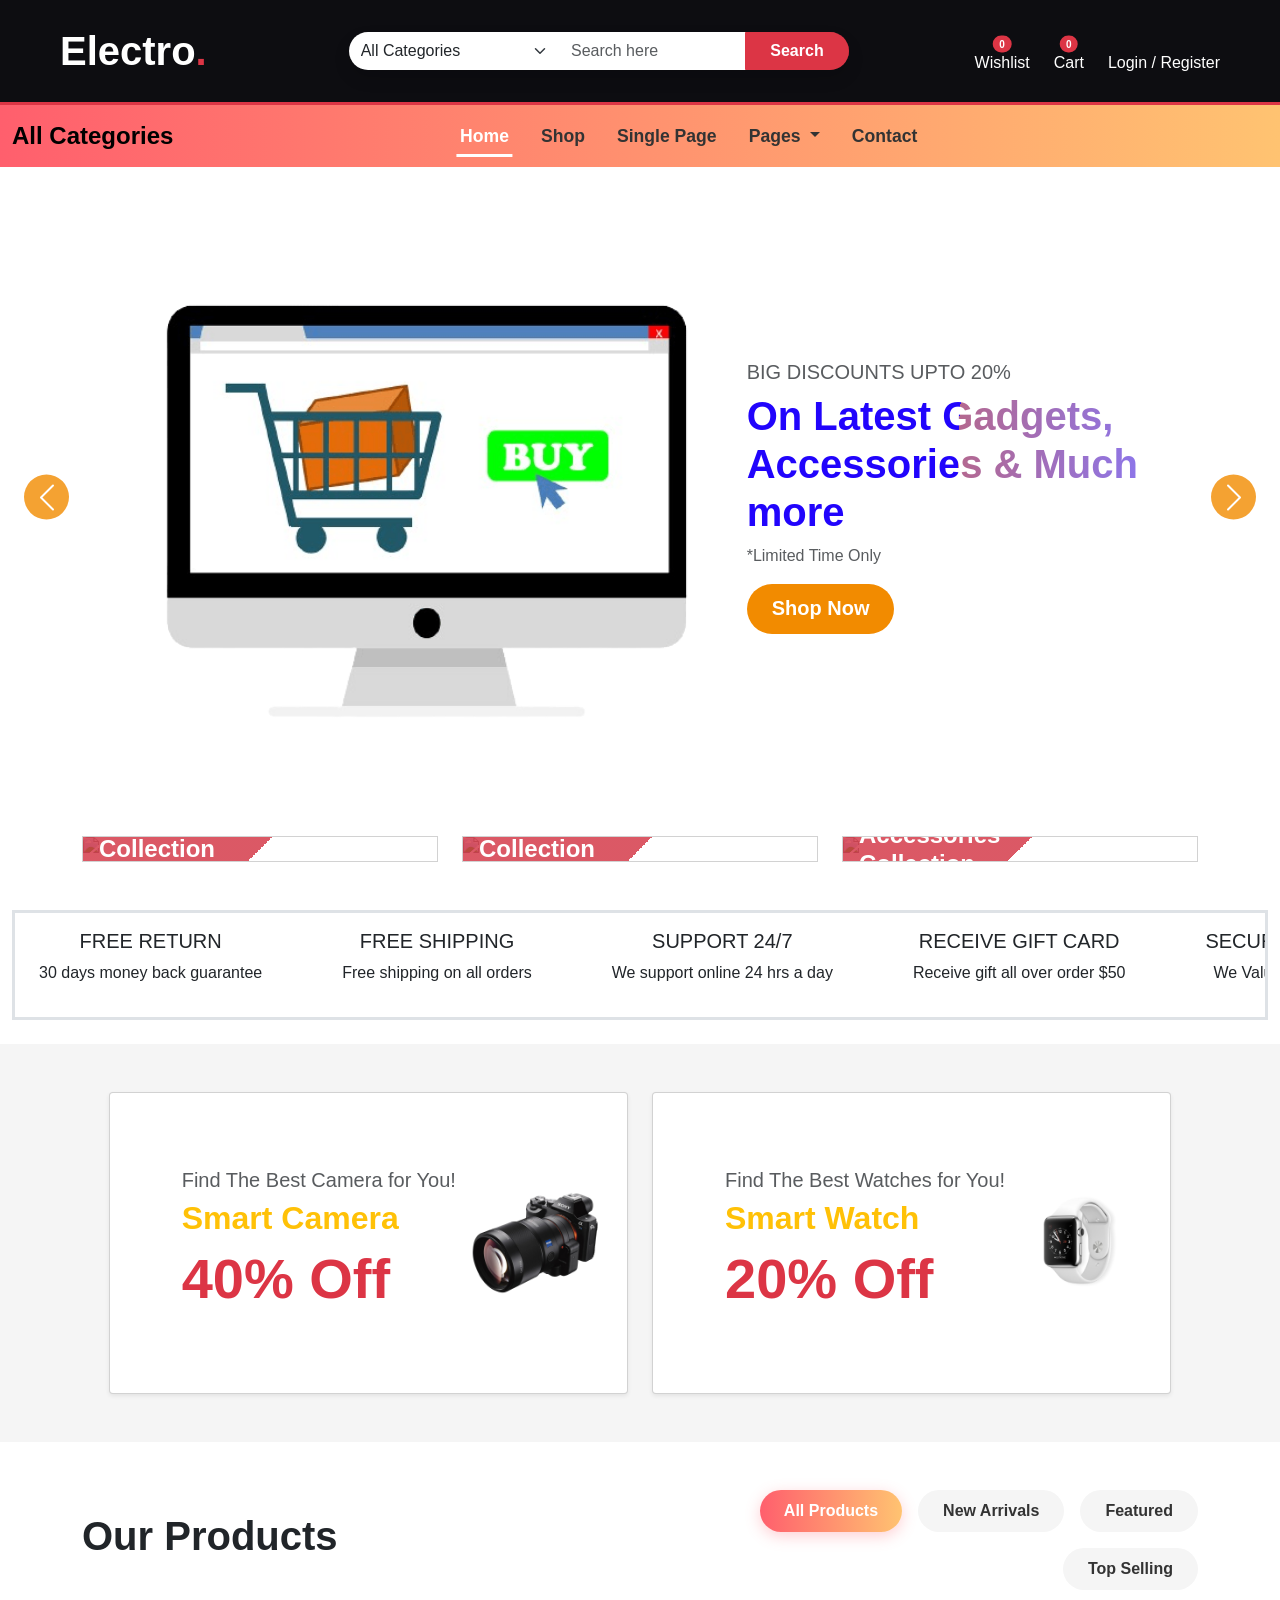
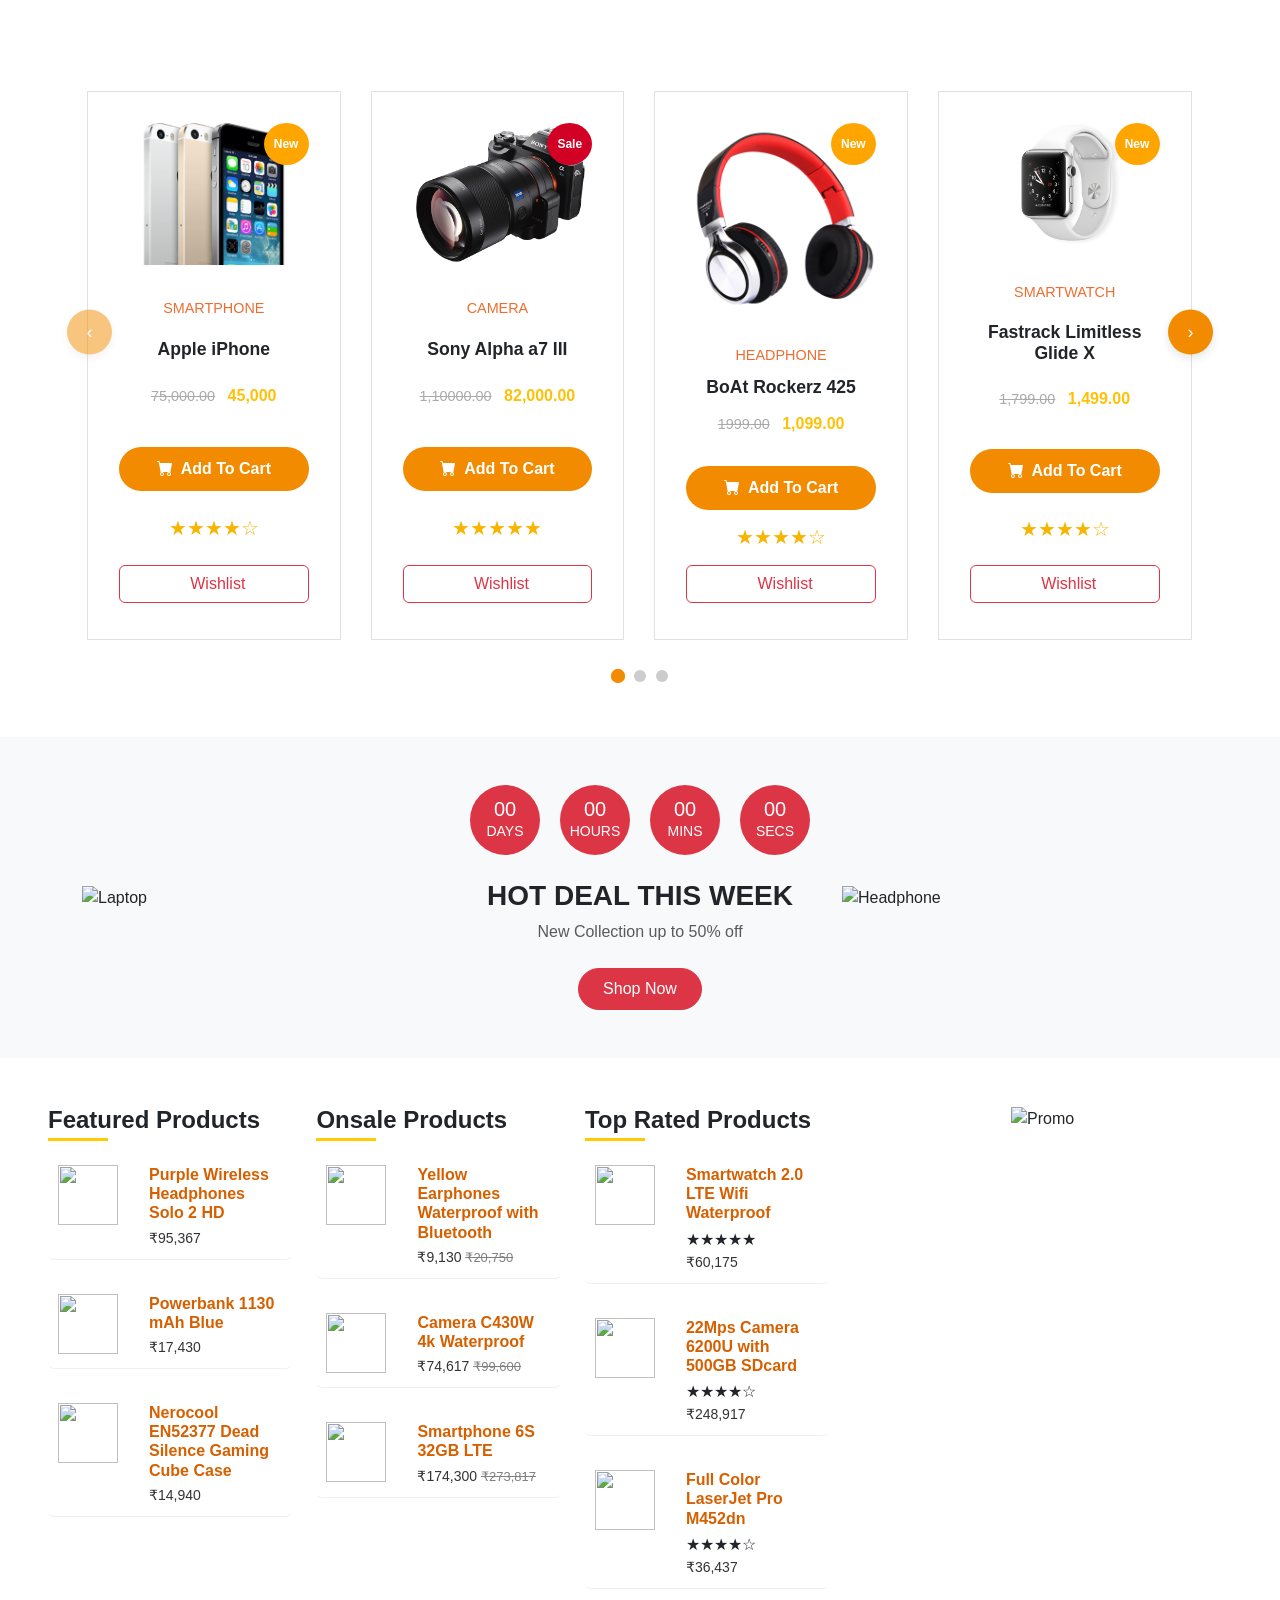
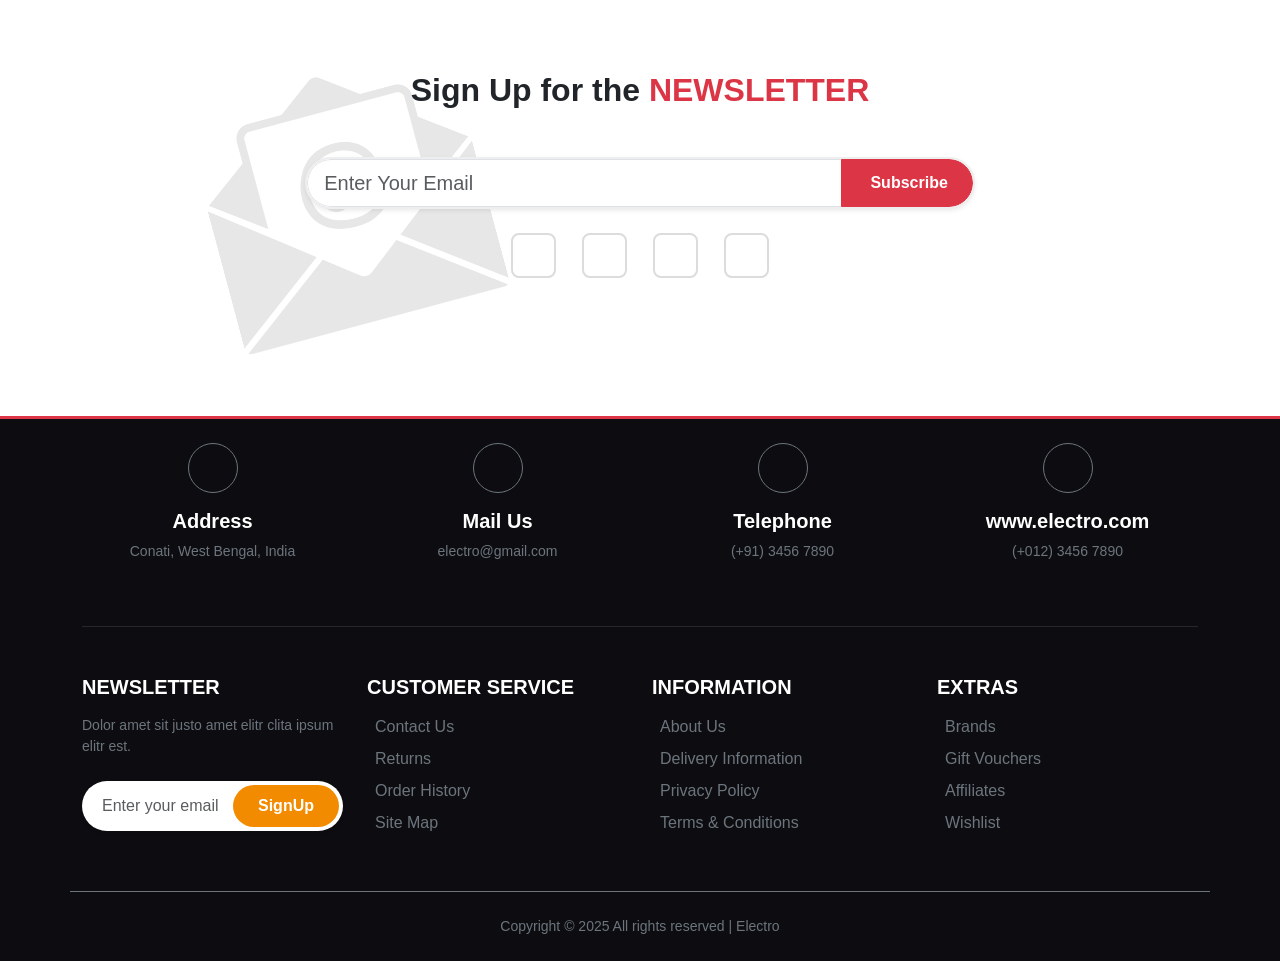
==== commit dde469c8: "commit" ====
--- a/index.html
+++ b/index.html
@@ -24,7 +24,6 @@
   <link rel="stylesheet" href="https://cdn.jsdelivr.net/npm/bootstrap-icons@1.11.3/font/bootstrap-icons.min.css">
 
   <style>
-
     @media (max-width: 576px) {
       body {
         padding-top: 260px !important;
@@ -808,7 +807,7 @@
     $(function () {
       // --- 1. HEADER LOADING & SETUP ---
       $("#header-placeholder").load("header.html", function () {
-        updateMiniCartUI(); 
+        updateMiniCartUI();
 
         var path = window.location.pathname;
         var page = path.split("/").pop() || "index.html";
@@ -832,8 +831,8 @@
       $(document).on('click', '.add-cart-btn', function (e) {
         e.preventDefault();
 
-        let card = $(this).closest('.product-card'); 
-        if (card.length === 0) card = $(this).closest('.col-md-4'); 
+        let card = $(this).closest('.product-card');
+        if (card.length === 0) card = $(this).closest('.col-md-4');
 
         let title = card.find('h5').text() || card.find('h1').text();
         let priceStr = card.find('.price span').text() || card.find('.display-4').text() || "0";
@@ -862,8 +861,8 @@
 
         localStorage.setItem('electroCart', JSON.stringify(cart));
 
-        updateMiniCartUI(); 
-        showToast(); 
+        updateMiniCartUI();
+        showToast();
       });
 
       // --- 3. REMOVE FROM MINI CART ---
@@ -892,12 +891,12 @@
                         <i class="fa-solid fa-cart-arrow-down" style="font-size: 30px; color: #ccc;"></i>
                         <p class="m-0 small text-muted">No products in the cart.</p>
                     </div>`;
-          $('#mini-cart-footer').hide(); 
+          $('#mini-cart-footer').hide();
         } else {
 
           for (let i = cart.length - 1; i >= 0; i--) {
             let item = cart[i];
-            if (cart.length - i > 3) break; 
+            if (cart.length - i > 3) break;
 
             html += `
                     <div class="mini-cart-item">
@@ -916,10 +915,10 @@
             html += `<div class="text-center small text-muted py-2">+ ${cart.length - 3} more items</div>`;
           }
 
-          $('#mini-cart-footer').show(); 
+          $('#mini-cart-footer').show();
           $('#mini-cart-subtotal').text('₹' + total.toLocaleString());
         }
-        $('#mini-cart-list').html(html); 
+        $('#mini-cart-list').html(html);
       }
 
       function showToast() {
@@ -990,11 +989,11 @@
     }
 
 
-      $(document).on("click", ".view-details-btn", function () {
-    let id = $(this).closest(".product-item").data("id");
-    if (!id) return;
-    window.location.href = `product-details.html?id=${id}`;
-});
+    $(document).on("click", ".view-details-btn", function () {
+      let id = $(this).closest(".product-item").data("id");
+      if (!id) return;
+      window.location.href = `product-details.html?id=${id}`;
+    });
 
   </script>
 </body>
--- a/style.css
+++ b/style.css
@@ -1,4 +1,3 @@
-
 * {
   margin: 0;
   padding: 0;
@@ -45,14 +44,14 @@
   position: fixed;
   top: 0px;
   width: 100%;
-  z-index: 1050; 
+  z-index: 1050;
 }
 
 .navbar-2 {
   position: fixed;
-  top: 105px; 
-  width: 100%;
-  z-index: 1040; 
+  top: 105px;
+  width: 100%;
+  z-index: 1040;
 }
 
 .bg-custom-dark {
@@ -112,9 +111,9 @@
    ========================================= */
 @media (max-width: 991px) {
   #offcanvasNavbar {
-    background-color: #f27651e2; 
-    z-index: 99999 !important; 
-    position: fixed; 
+    background-color: #f27651e2;
+    z-index: 99999 !important;
+    position: fixed;
   }
 
   .nav-link::before {
@@ -124,12 +123,7 @@
   .navbar-nav .nav-link.active {
     border-left: 5px solid #d10024;
     padding-left: 10px;
-    background: rgba(
-      255,
-      255,
-      255,
-      0.2
-    ); 
+    background: rgba(255, 255, 255, 0.2);
   }
 
   .offcanvas-backdrop {
@@ -151,7 +145,7 @@
     padding-top: 220px !important;
   }
   .navbar-2 {
-    top: 145px !important; 
+    top: 145px !important;
   }
   .navbar-toggler {
     font-size: 1.25rem;
@@ -853,11 +847,10 @@
 
 @media (max-width: 576px) {
   .navbar-2 {
-    top: 200px !important; 
+    top: 200px !important;
     z-index: 3000 !important;
   }
 }
-
 
 /* =========================================
    13. MODAL Z-INDEX FIX (CRITICAL)
